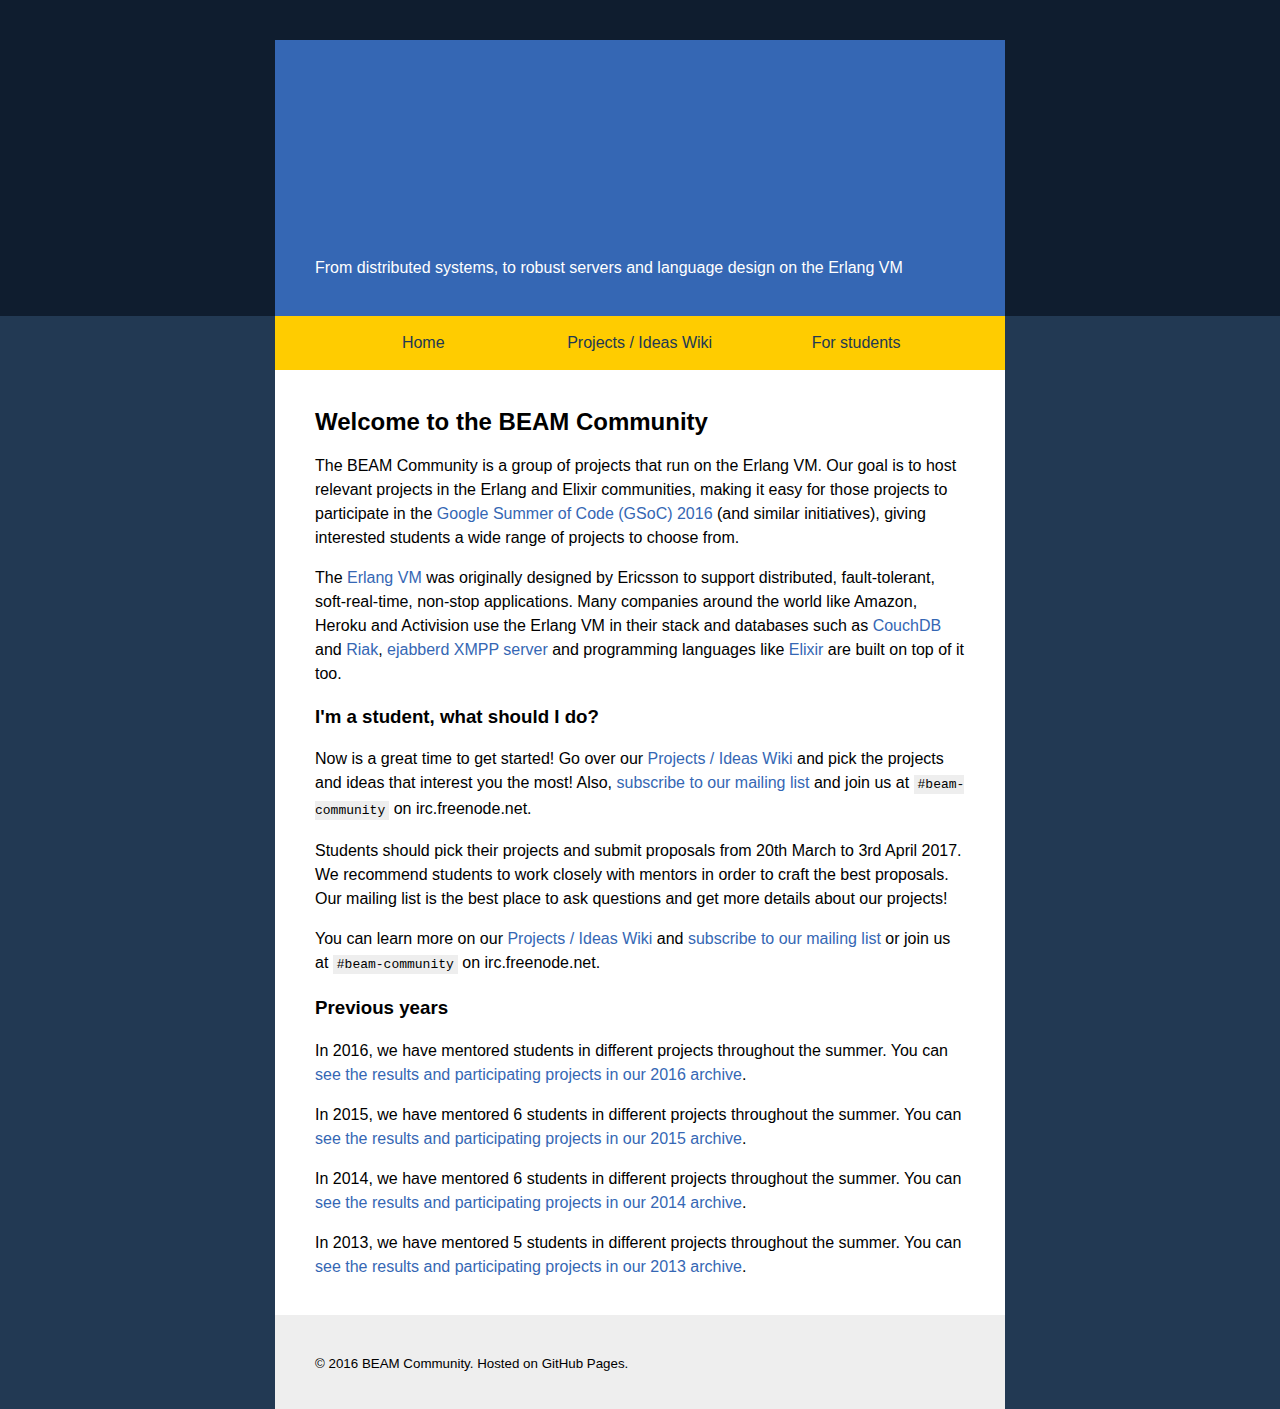
==== index.html @ c158fbe6 "Clean testing: so far, so good - updating front page content" ====
<!DOCTYPE html>
<html>
<head>
  <meta charset="utf-8">
  <meta http-equiv="X-UA-Compatible" content="chrome=1">
  <meta name="viewport" content="width=device-width, initial-scale=1, user-scalable=no">

  <title>The BEAM Community</title>
  <meta name="description" content="Our goal is to host relevant projects in the Erlang and Elixir communities, making it easy for those projects to participate in the Google Summer of Code." />

  <link rel="canonical" href="https://beamcommunity.github.io" />

  <meta property="og:site_name" content="BEAM Community" />
  <meta property="og:title" content="The BEAM Community" />
  <meta property="og:url" content="https://beamcommunity.github.io" />
  <meta property="og:description" content="Our goal is to host relevant projects in the Erlang and Elixir communities, making it easy for those projects to participate in the Google Summer of Code." />
  <meta property="og:type" content="website" />
  <meta property="og:image" content="https://beamcommunity.github.io/images/ogimage.png" />

  <meta content="summary" name="twitter:card" />
  <meta property="twitter:description" content="Our goal is to host relevant projects in the Erlang and Elixir communities, making it easy for those projects to participate in the Google Summer of Code." />

  <style>
    body {
      margin: 0;
      padding: 0;
      background: #223953;

      line-height: 150%;
      font-family: sans-serif;
      font-weight: 300;
    }

    a {
      text-decoration: none;
      color: #3567b4;
    }
      a:hover,
      a:active {
        text-decoration: underline;
      }

    code {
      background: #eee;
      padding: 2px 4px;
    }

    #header {
      background: #0f1d2f;
      padding-top: 40px;
    }
      #header-block,
      #content,
      #footer {
        max-width: 650px;
        padding: 20px 40px;
        margin: 0 auto;
      }

      #header-block {
        background: #3567b4;
        color: #fff;
      }
        #header-block h1 {
          background: url(images/beam-logo.png) left bottom no-repeat transparent;
          background-size: auto 130px;
          height: 160px;

          text-indent: -9999px;
          margin: 0;
        }
        #header-block p {
          padding-top: 20px;
        }

      #content {
        background: #fff;
        padding-top: 0;
      }
        #content menu {
          background: #fc0;
          list-style: none;

          padding: 0;
          margin: 0;
        }
        #content menu li {
          display: inline-block;
          min-width: 33.3%;
        }
        #content menu li a {
          display: inline-block;
          padding: 15px 0;
          width: 100%;

          text-decoration: none;
          text-align: center;
          color: #223953;
        }
        #content menu li a:hover,
        #content menu li a:active {
          background: #fd0;
          color: #000;
        }

        #content #nav {
          background: #fc0;
          padding: 0 40px;
          margin: 0 -40px 40px -40px;
        }

      #footer {
        background: #eee;
      }

      @media screen and (max-width:550px) {

        #header-block h1 {
          background-size: auto 65px;
          height: 100px;
        }
        #content #nav,
        #content menu {
          margin-left: 0;
          margin-right: 0;
          padding-left: 0;
          padding-right: 0;
        }
        #content menu li {
          border-bottom: 2px solid #fff;
          display: block;
        }
        #content menu li a {
          margin-left: -10px;
          padding-left: 10px;
          padding-right: 10px;

          background: #fc0;
          text-align: left;
        }

        #header-block,
        #content {
          padding-left: 10px;
          padding-right: 10px;
        }
      }

  </style>
</head>
<body>

  <div id="header">
    <header id="header-block">
      <h1>BEAM Community</h1>
      <p>From distributed systems, to robust servers and language design on the Erlang VM</p>
    </header>
  </div>

  <div id="content">
    <div id="nav">
      <menu>
        <li><a href="/" class="button"><strong>Home</strong></a></li><!--
        --><li><a href="https://github.com/beamcommunity/beamcommunity.github.com/wiki" class="button"><strong>Projects / Ideas Wiki</strong></a></li><!--
        --><li><a href="/#for-students" class="button"><strong>For students</strong></a></li>
      </menu>
    </div>

    <section>
      <h2>Welcome to the BEAM Community</h2>

      <p>The BEAM Community is a group of projects that run on the Erlang VM. Our goal is to host relevant projects in the Erlang and Elixir communities, making it easy for those projects to participate in the <a href="https://developers.google.com/open-source/gsoc/" target="_blank">Google Summer of Code (GSoC) 2016</a> (and similar initiatives), giving interested students a wide range of projects to choose from.</p>

      <p>The <a href="http://en.wikipedia.org/wiki/Erlang_(programming_language)" target="_blank">Erlang VM</a> was originally designed by Ericsson to support distributed, fault-tolerant, soft-real-time, non-stop applications. Many companies around the world like Amazon, Heroku and Activision use the Erlang VM in their stack and databases such as <a href="http://couchdb.apache.org/" target="_blank">CouchDB</a> and <a href="http://basho.com/riak/" target="_blank">Riak</a>, <a href="https://www.ejabberd.im">ejabberd XMPP server</a> and programming languages like <a href="http://elixir-lang.org">Elixir</a> are built on top of it too.</p>

      <h3 id="for-students">I'm a student, what should I do?</h3>

      <p>Now is a great time to get started! Go over our <a href="https://github.com/beamcommunity/beamcommunity.github.com/wiki">Projects / Ideas Wiki</a> and pick the projects and ideas that interest you the most! Also, <a href="https://groups.google.com/d/forum/beam-community" target="_blank">subscribe to our mailing list</a> and join us at <code>#beam-community</code> on irc.freenode.net.</p>

      <p>Students should pick their projects and submit proposals from 20th March to 3rd April 2017. We recommend students to work closely with mentors in order to craft the best proposals. Our mailing list is the best place to ask questions and get more details about our projects!</p>

<!--
      <p>BEAM Community has been accepted again in 2016 as a <a href="https://summerofcode.withgoogle.com/organizations/5748418722922496/">mentoring organisation</a>.</p>

<h3>2016 GSOC projects</h3>

<p>This year, seven projects have been accepted for Google Summer of Code:</p>

<ul>
  <li>For Lasp project:
    <ul>
      <li>Distributed Intermediate Tree Elimination in Lasp</li>
      <li>Implementing op-based CRDTs in Lasp</li>
    </ul>
  </li>
  <li>For Erlang Dbus:
    <ul>
      <li>Prepare Erlang DBus for OTP</li>
    </ul>
  </li>
  <li>For Barrel database:
    <ul>
      <li>Implement an elixir backend for indexing and extending the database</li>
    </ul>
  </li>
  <li>For Zotonic:
    <ul>
      <li>Implementation of Real-time Statistics in Zotonic</li>
    </ul>
  </li>
  <li>For ejabberd:
    <ul>
      <li>Privileged Entity Support to Write Powerful External Components for ejabberd</li>
      <li>Improve ejabberd configuration and extensibility with Elixir-based configuration DSL</li>
    </ul>
  </li>
</ul>
-->

      <p>You can learn more on our <a href="https://github.com/beamcommunity/beamcommunity.github.com/wiki">Projects / Ideas Wiki</a> and <a href="https://groups.google.com/d/forum/beam-community" target="_blank">subscribe to our mailing list</a> or join us at <code>#beam-community</code> on irc.freenode.net.</p>

      <h3>Previous years</h3>

      <p>In 2016, we have mentored students in different projects throughout the summer. You can <a href="https://github.com/beamcommunity/beamcommunity.github.com/blob/master/2016/Home.md" target="_blank">see the results and participating projects in our 2016 archive</a>.</p>

      <p>In 2015, we have mentored 6 students in different projects throughout the summer. You can <a href="https://github.com/beamcommunity/beamcommunity.github.com/blob/master/2015/Home.md" target="_blank">see the results and participating projects in our 2015 archive</a>.</p>

      <p>In 2014, we have mentored 6 students in different projects throughout the summer. You can <a href="https://github.com/beamcommunity/beamcommunity.github.com/blob/master/2014/Home.md" target="_blank">see the results and participating projects in our 2014 archive</a>.</p>

      <p>In 2013, we have mentored 5 students in different projects throughout the summer. You can <a href="https://github.com/beamcommunity/beamcommunity.github.com/blob/master/2013/Home.md" target="_blank">see the results and participating projects in our 2013 archive</a>.</p>

    </section>
  </div>

  <div id="footer">
    <footer>
      <p><small><strong>&copy; 2016 BEAM Community.</strong> Hosted on GitHub Pages.</small></p>
    </footer>
  </div>

</body>
</html>
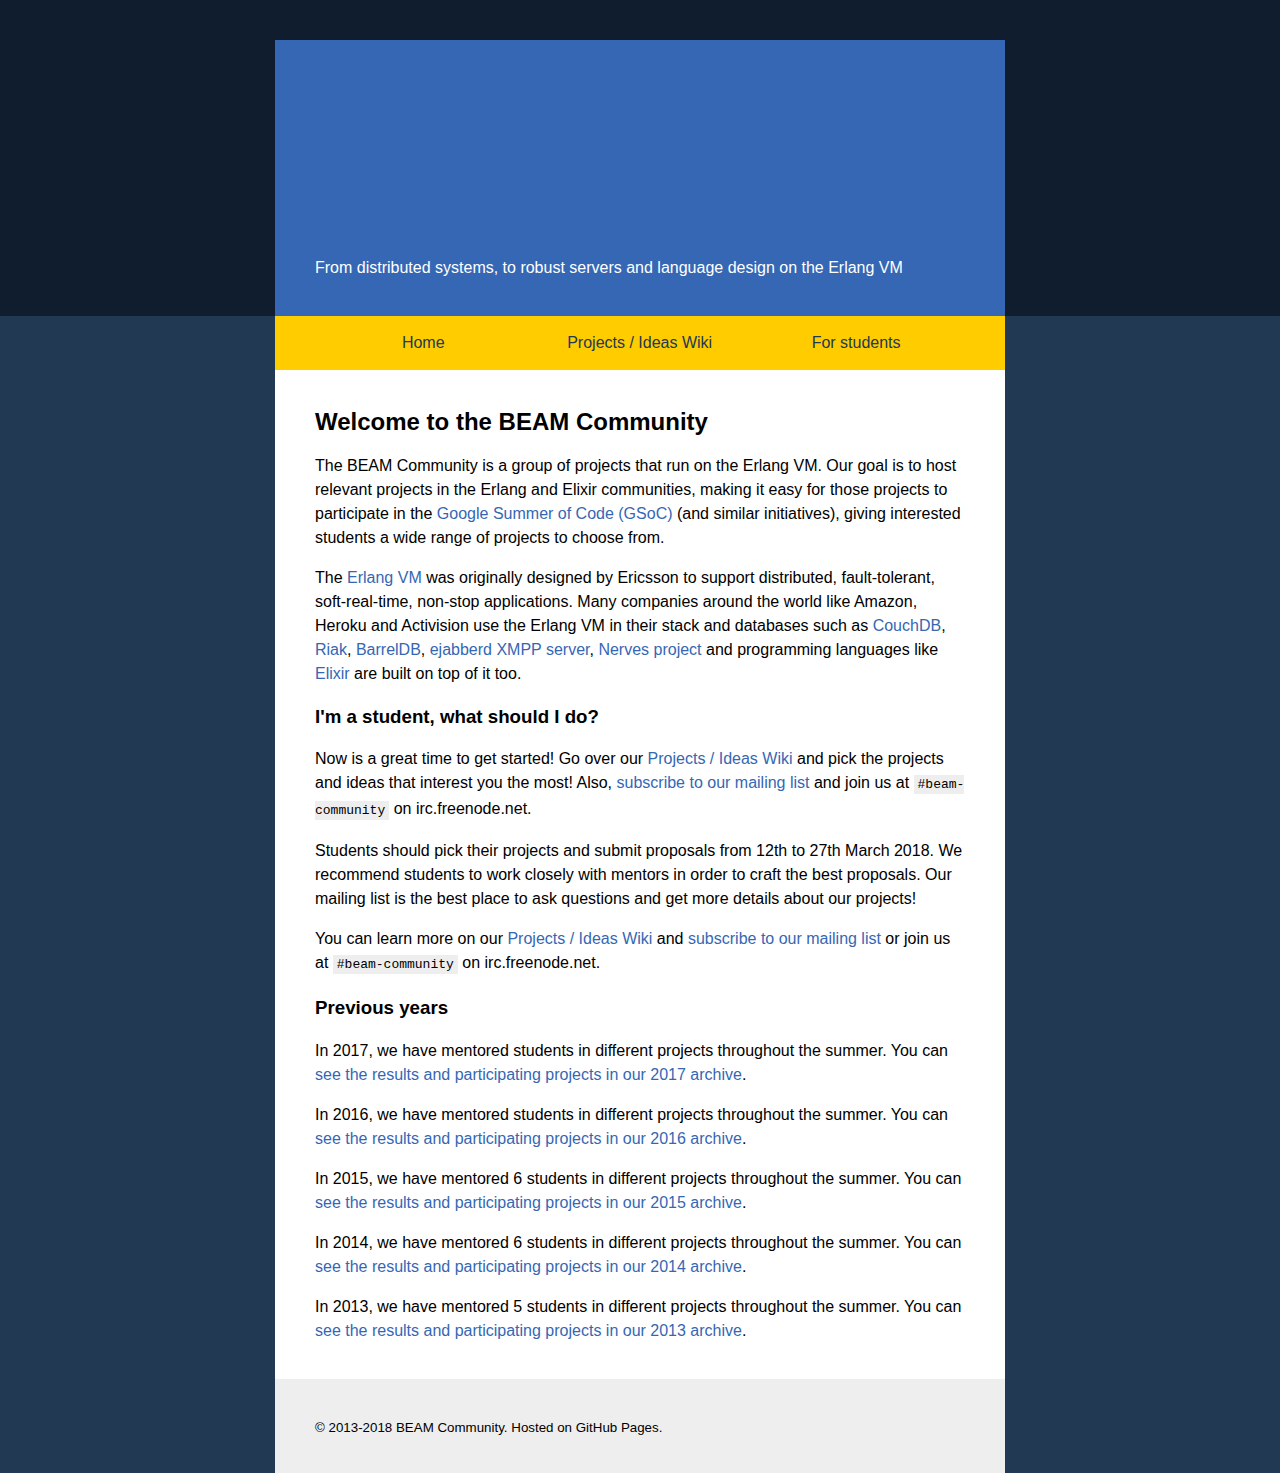
==== commit cc0754bd: "Changes for 2018 application" ====
--- a/index.html
+++ b/index.html
@@ -169,72 +169,80 @@
     <section>
       <h2>Welcome to the BEAM Community</h2>
 
-      <p>The BEAM Community is a group of projects that run on the Erlang VM. Our goal is to host relevant projects in the Erlang and Elixir communities, making it easy for those projects to participate in the <a href="https://developers.google.com/open-source/gsoc/" target="_blank">Google Summer of Code (GSoC) 2016</a> (and similar initiatives), giving interested students a wide range of projects to choose from.</p>
-
-      <p>The <a href="http://en.wikipedia.org/wiki/Erlang_(programming_language)" target="_blank">Erlang VM</a> was originally designed by Ericsson to support distributed, fault-tolerant, soft-real-time, non-stop applications. Many companies around the world like Amazon, Heroku and Activision use the Erlang VM in their stack and databases such as <a href="http://couchdb.apache.org/" target="_blank">CouchDB</a> and <a href="http://basho.com/riak/" target="_blank">Riak</a>, <a href="https://www.ejabberd.im">ejabberd XMPP server</a> and programming languages like <a href="http://elixir-lang.org">Elixir</a> are built on top of it too.</p>
+      <p>The BEAM Community is a group of projects that run on the Erlang VM. Our goal is to host relevant projects in the Erlang and Elixir communities, making it easy for those projects to participate in the <a href="https://developers.google.com/open-source/gsoc/" target="_blank">Google Summer of Code (GSoC)</a> (and similar initiatives), giving interested students a wide range of projects to choose from.</p>
+
+      <p>The <a href="http://en.wikipedia.org/wiki/Erlang_(programming_language)" target="_blank">Erlang VM</a> was originally designed by Ericsson to support distributed, fault-tolerant, soft-real-time, non-stop applications. Many companies around the world like Amazon, Heroku and Activision use the Erlang VM in their stack and databases such as <a href="http://couchdb.apache.org/" target="_blank">CouchDB</a>, <a href="http://basho.com/riak/" target="_blank">Riak</a>, <a href="https://barrel-db.org/" target="_blank">BarrelDB</a>, <a href="https://www.ejabberd.im">ejabberd XMPP server</a>, <a href="http://nerves-project.org/" target="_blank">Nerves project</a> and programming languages like <a href="http://elixir-lang.org" target="_blank">Elixir</a> are built on top of it too.</p>
+
 
       <h3 id="for-students">I'm a student, what should I do?</h3>
 
       <p>Now is a great time to get started! Go over our <a href="https://github.com/beamcommunity/beamcommunity.github.com/wiki">Projects / Ideas Wiki</a> and pick the projects and ideas that interest you the most! Also, <a href="https://groups.google.com/d/forum/beam-community" target="_blank">subscribe to our mailing list</a> and join us at <code>#beam-community</code> on irc.freenode.net.</p>
 
-      <p>Students should pick their projects and submit proposals from 20th March to 3rd April 2017. We recommend students to work closely with mentors in order to craft the best proposals. Our mailing list is the best place to ask questions and get more details about our projects!</p>
-
-<!--
-      <p>BEAM Community has been accepted again in 2016 as a <a href="https://summerofcode.withgoogle.com/organizations/5748418722922496/">mentoring organisation</a>.</p>
-
-<h3>2016 GSOC projects</h3>
-
-<p>This year, seven projects have been accepted for Google Summer of Code:</p>
-
-<ul>
-  <li>For Lasp project:
-    <ul>
-      <li>Distributed Intermediate Tree Elimination in Lasp</li>
-      <li>Implementing op-based CRDTs in Lasp</li>
-    </ul>
-  </li>
-  <li>For Erlang Dbus:
-    <ul>
-      <li>Prepare Erlang DBus for OTP</li>
-    </ul>
-  </li>
-  <li>For Barrel database:
-    <ul>
-      <li>Implement an elixir backend for indexing and extending the database</li>
-    </ul>
-  </li>
-  <li>For Zotonic:
-    <ul>
-      <li>Implementation of Real-time Statistics in Zotonic</li>
-    </ul>
-  </li>
-  <li>For ejabberd:
-    <ul>
-      <li>Privileged Entity Support to Write Powerful External Components for ejabberd</li>
-      <li>Improve ejabberd configuration and extensibility with Elixir-based configuration DSL</li>
-    </ul>
-  </li>
-</ul>
--->
+      <p>Students should pick their projects and submit proposals from 12th to 27th March 2018. We recommend students to work closely with mentors in order to craft the best proposals. Our mailing list is the best place to ask questions and get more details about our projects!</p>
+
+
+      <!-- <p>BEAM Community has been accepted again in 2017 as a <a href="https://summerofcode.withgoogle.com/organizations/5912941485359104/">mentoring organisation</a>.</p>
+
+      <h3>2017 GSOC projects</h3>
+
+      <p>This year, nine projects have been accepted for Google Summer of Code:</p>
+
+      <ul>
+        <li>For Lasp:
+          <ul>
+            <li>A Biparite Proposal for Lasp's Lacking Documentation by Matt Wiese</li>
+            <li>Implementing a Real World Application in the Lasp Programming Language by goncalotomas</li>
+          </ul>
+        </li>
+        <li>For Erlang:
+          <ul>
+            <li>ETS support for Erlang Lab by Kacper Mentel</li>
+          </ul>
+        </li>
+        <li>For Elixir:
+          <ul>
+            <li>A code formatter for Elixir by alexjiao</li>
+            <li>Language Server Protocol implementation for Elixir by Nishith Kumar Shah</li>
+          </ul>
+        </li>
+        <li>For Barrel:
+          <ul>
+            <li>Implementation of a RabbitMQ Plugin for BarrelDB by Tah Teche Tende</li>
+          </ul>
+        </li>
+        <li>For Zotonic:
+          <ul>
+            <li>Port Zotonic Shell Scripts to Erlang EScript by Blaise M.</li>
+          </ul>
+        </li>
+        <li>For ejabberd:
+          <ul>
+            <li>Ejabberd support for "let's encrypt" ACME protocol by Konstantinos Kallas</li>
+            <li>Server-to-Server Stream Management Support for ejabberd by Anna Mukharram</li>
+          </ul>
+        </li>
+      </ul> -->
 
       <p>You can learn more on our <a href="https://github.com/beamcommunity/beamcommunity.github.com/wiki">Projects / Ideas Wiki</a> and <a href="https://groups.google.com/d/forum/beam-community" target="_blank">subscribe to our mailing list</a> or join us at <code>#beam-community</code> on irc.freenode.net.</p>
 
       <h3>Previous years</h3>
 
-      <p>In 2016, we have mentored students in different projects throughout the summer. You can <a href="https://github.com/beamcommunity/beamcommunity.github.com/blob/master/2016/Home.md" target="_blank">see the results and participating projects in our 2016 archive</a>.</p>
-
-      <p>In 2015, we have mentored 6 students in different projects throughout the summer. You can <a href="https://github.com/beamcommunity/beamcommunity.github.com/blob/master/2015/Home.md" target="_blank">see the results and participating projects in our 2015 archive</a>.</p>
-
-      <p>In 2014, we have mentored 6 students in different projects throughout the summer. You can <a href="https://github.com/beamcommunity/beamcommunity.github.com/blob/master/2014/Home.md" target="_blank">see the results and participating projects in our 2014 archive</a>.</p>
-
-      <p>In 2013, we have mentored 5 students in different projects throughout the summer. You can <a href="https://github.com/beamcommunity/beamcommunity.github.com/blob/master/2013/Home.md" target="_blank">see the results and participating projects in our 2013 archive</a>.</p>
+      <p>In 2017, we have mentored students in different projects throughout the summer. You can <a href="https://github.com/beamcommunity/beamcommunity.github.com/blob/master/_posts/2017/Home.md" target="_blank">see the results and participating projects in our 2017 archive</a>.</p>
+
+      <p>In 2016, we have mentored students in different projects throughout the summer. You can <a href="https://github.com/beamcommunity/beamcommunity.github.com/blob/master/_posts/2016/Home.md" target="_blank">see the results and participating projects in our 2016 archive</a>.</p>
+
+      <p>In 2015, we have mentored 6 students in different projects throughout the summer. You can <a href="https://github.com/beamcommunity/beamcommunity.github.com/blob/master/_posts/2015/Home.md" target="_blank">see the results and participating projects in our 2015 archive</a>.</p>
+
+      <p>In 2014, we have mentored 6 students in different projects throughout the summer. You can <a href="https://github.com/beamcommunity/beamcommunity.github.com/blob/master/_posts/2014/Home.md" target="_blank">see the results and participating projects in our 2014 archive</a>.</p>
+
+      <p>In 2013, we have mentored 5 students in different projects throughout the summer. You can <a href="https://github.com/beamcommunity/beamcommunity.github.com/blob/master/_posts/2013/Home.md" target="_blank">see the results and participating projects in our 2013 archive</a>.</p>
 
     </section>
   </div>
 
   <div id="footer">
     <footer>
-      <p><small><strong>&copy; 2016 BEAM Community.</strong> Hosted on GitHub Pages.</small></p>
+      <p><small><strong>&copy; 2013-2018 BEAM Community.</strong> Hosted on GitHub Pages.</small></p>
     </footer>
   </div>
 
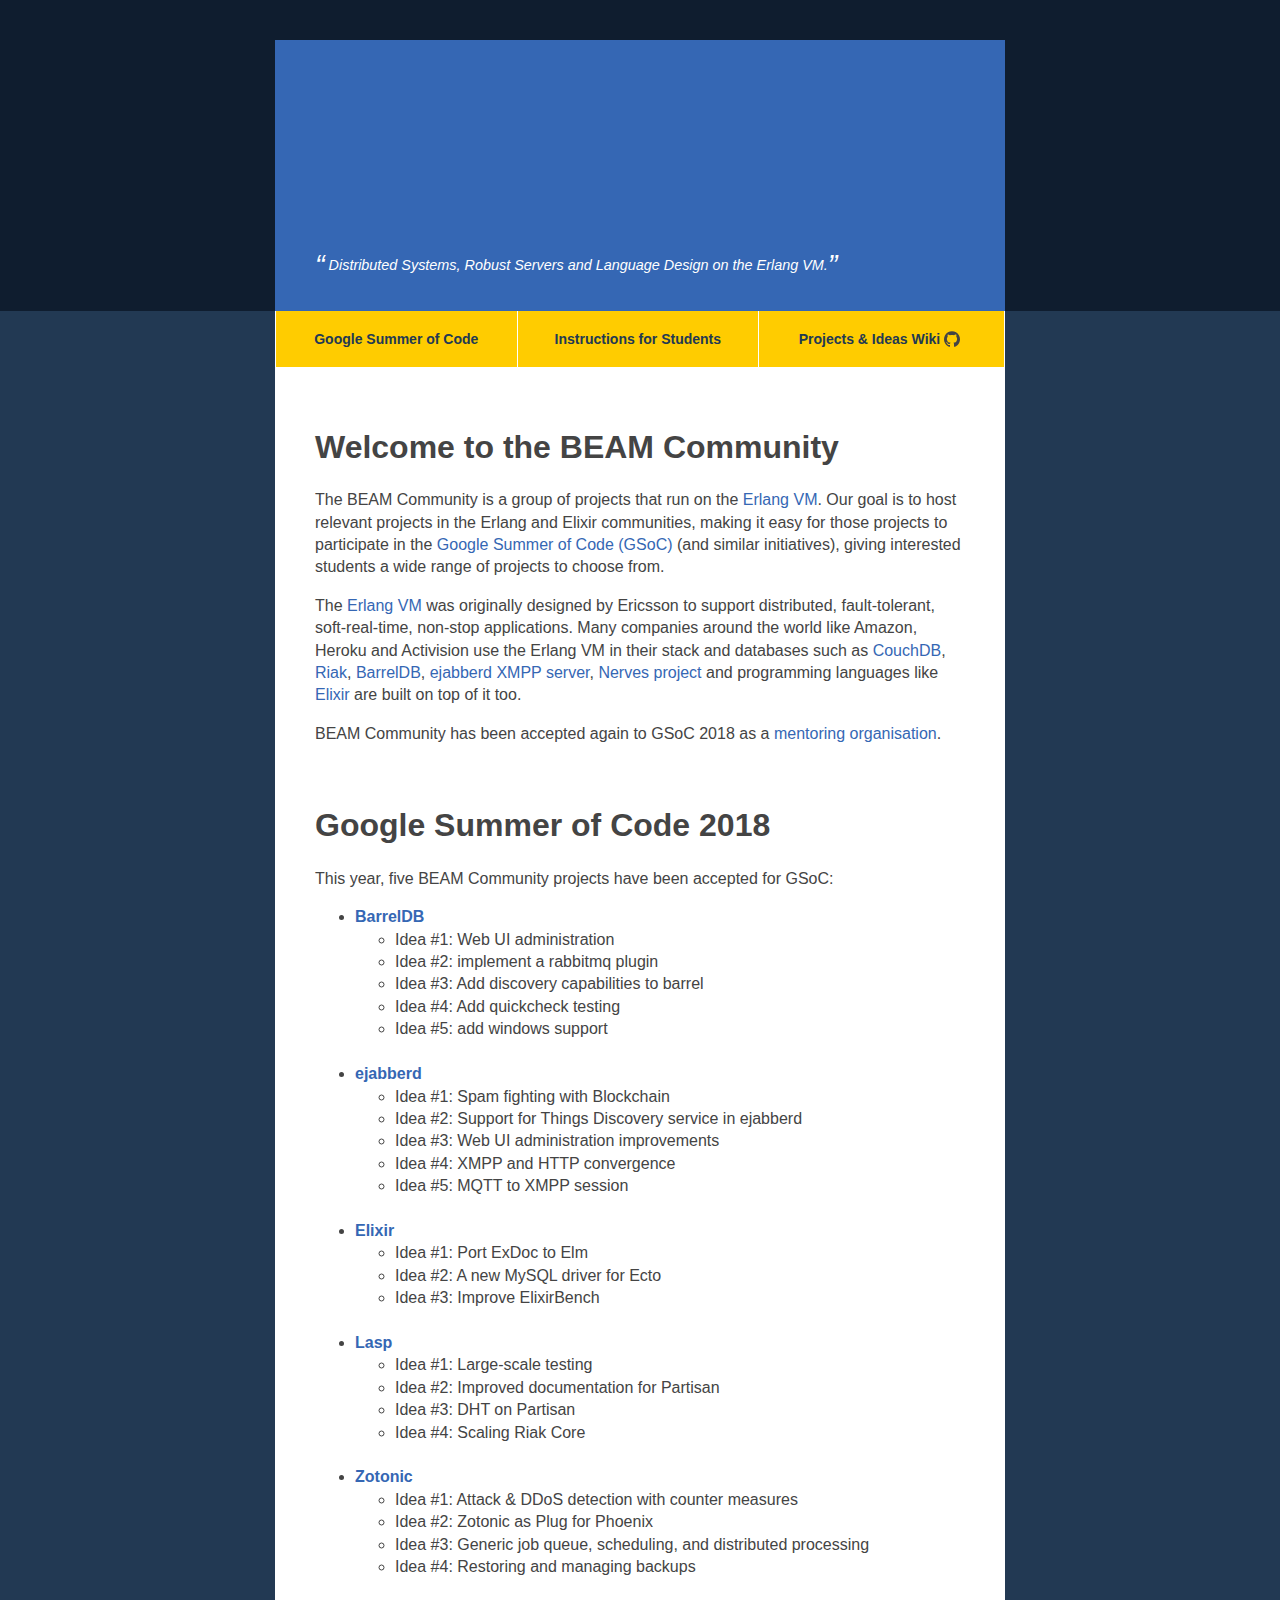
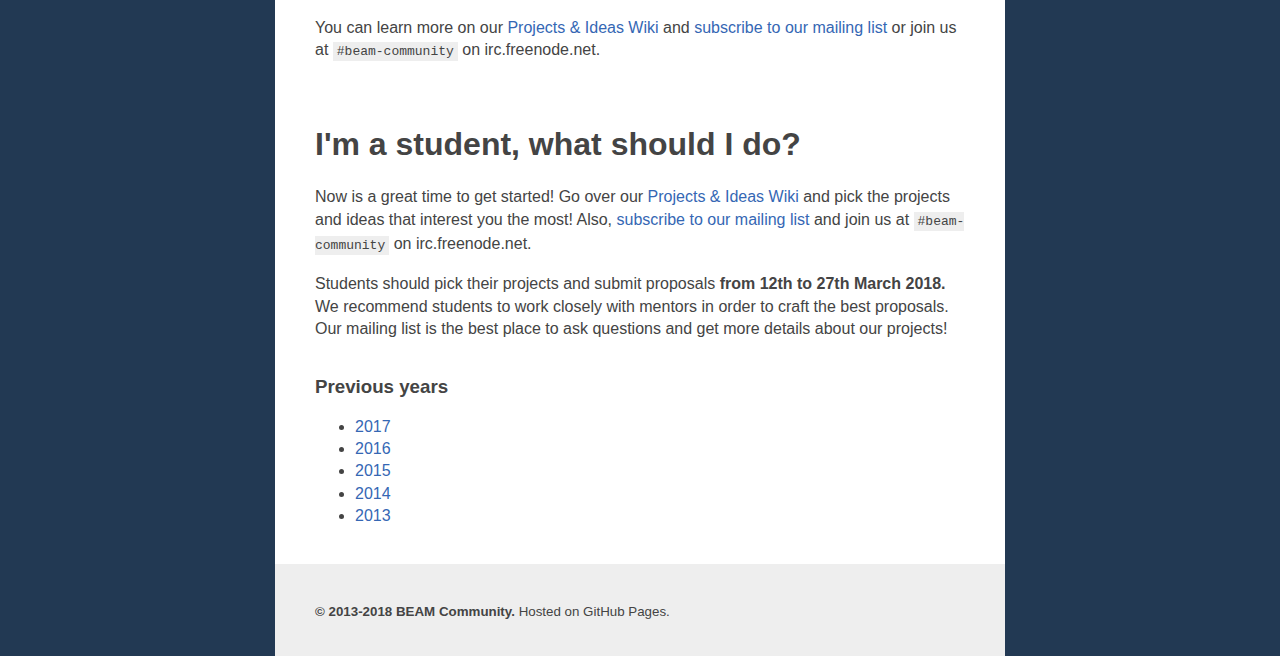
==== commit 383481f4: "Fix for font sizing on mobile" ====
--- a/index.html
+++ b/index.html
@@ -25,10 +25,10 @@
       margin: 0;
       padding: 0;
       background: #223953;
-
-      line-height: 150%;
+      color: #444;
+
+      line-height: 140%;
       font-family: sans-serif;
-      font-weight: 300;
     }
 
     a {
@@ -39,6 +39,14 @@
       a:active {
         text-decoration: underline;
       }
+
+    h2 {
+      font-size: 2em;
+    }
+    h2, h3 {
+      margin-top: 2em;
+      line-height: 100%;
+    }
 
     code {
       background: #eee;
@@ -71,7 +79,14 @@
         }
         #header-block p {
           padding-top: 20px;
-        }
+          font-style: italic;
+          font-size: 0.9em;
+        }
+          #header-block p em {
+            display: inline-block;
+            vertical-align: bottom;
+            font-size: 2em;
+          }
 
       #content {
         background: #fff;
@@ -81,33 +96,63 @@
           background: #fc0;
           list-style: none;
 
+          border-right: 1px solid #fff;
           padding: 0;
           margin: 0;
         }
         #content menu li {
+          border-left: 1px solid #fff;
           display: inline-block;
-          min-width: 33.3%;
+          min-width: 33%;
         }
         #content menu li a {
           display: inline-block;
-          padding: 15px 0;
+          padding: 16px 0;
           width: 100%;
 
           text-decoration: none;
           text-align: center;
+
+          font-size: 14px;
+          background: #fc0;
           color: #223953;
+        }
+        #content menu li * {
+          vertical-align: middle;
         }
         #content menu li a:hover,
         #content menu li a:active {
           background: #fd0;
           color: #000;
         }
+          #content menu li:first-child {
+            border-left: none;
+            min-width: auto;
+            display: none;
+
+            margin-left: -54px;
+            width: 54px;
+          }
+          #content menu li:first-child a {
+            background: none;
+          }
 
         #content #nav {
-          background: #fc0;
-          padding: 0 40px;
+          padding: 0;
           margin: 0 -40px 40px -40px;
         }
+          #content.padded {
+            padding-top: 54px;
+          }
+          #content #nav.sticky {
+            position: fixed;
+            max-width: 100%;
+            width: 730px;
+            top: 0;
+          }
+          #content #nav.sticky menu li:first-child {
+            display: inline-block;
+          }
 
       #footer {
         background: #eee;
@@ -119,25 +164,28 @@
           background-size: auto 65px;
           height: 100px;
         }
-        #content #nav,
-        #content menu {
+        #content #nav {
           margin-left: 0;
           margin-right: 0;
           padding-left: 0;
           padding-right: 0;
         }
+        #content menu {
+          margin-left: -10px;
+        }
         #content menu li {
           border-bottom: 2px solid #fff;
+          background: #fc0;
           display: block;
         }
         #content menu li a {
-          margin-left: -10px;
-          padding-left: 10px;
-          padding-right: 10px;
-
-          background: #fc0;
+          padding: 8px 0 8px 10px;
+          font-size: 12px;
           text-align: left;
         }
+          #content menu li:first-child {
+            display: none !important;
+          }
 
         #header-block,
         #content {
@@ -147,95 +195,146 @@
       }
 
   </style>
+
+  <script src="https://ajax.googleapis.com/ajax/libs/jquery/3.3.1/jquery.min.js"></script>
+  <script type="text/javascript">
+    $(function() {
+      /* Make menu sticky */
+      function checkScroll() {
+        if ($(this).scrollTop() >= 40 + $('#header').height() ){  
+          $('#content').addClass('padded');
+          $('#nav').addClass('sticky');
+        }
+        else{
+          $('#content').removeClass('padded');
+          $('#nav').removeClass('sticky');
+        }
+      }
+
+      $(window).scroll(checkScroll);
+      checkScroll();
+
+      /* Trigger slide to section */
+      $('menu li a').on('click', function(event) {
+        if (this.hash !== "") {
+          event.preventDefault();
+          var hash = this.hash;
+
+          $('html, body').animate({
+            scrollTop: $(hash).offset().top - 90
+          }, 600, function(){
+            window.location.hash = hash;
+          });
+        }
+      });
+    });
+  </script>
 </head>
 <body>
 
   <div id="header">
     <header id="header-block">
       <h1>BEAM Community</h1>
-      <p>From distributed systems, to robust servers and language design on the Erlang VM</p>
+      <p><em>&#8220;</em> Distributed Systems, Robust Servers and Language Design on the Erlang VM.<em>&#8221;</em></p>
     </header>
   </div>
 
   <div id="content">
     <div id="nav">
       <menu>
-        <li><a href="/" class="button"><strong>Home</strong></a></li><!--
-        --><li><a href="https://github.com/beamcommunity/beamcommunity.github.com/wiki" class="button"><strong>Projects / Ideas Wiki</strong></a></li><!--
-        --><li><a href="/#for-students" class="button"><strong>For students</strong></a></li>
+        <li><a href="#header" class="button"><img src="[data-uri]" height="16" /></a></li><!--
+        --><li><a href="#gsoc-projects" class="button"><strong>Google Summer of Code</strong></a></li><!--
+        --><li><a href="#for-students" class="button"><strong>Instructions for Students</strong></a></li><!--
+        --><li><a href="https://github.com/beamcommunity/beamcommunity.github.com/wiki" class="button"><strong>Projects &amp; Ideas Wiki</strong> <img src="[data-uri]" /></a></li>
       </menu>
     </div>
 
     <section>
       <h2>Welcome to the BEAM Community</h2>
 
-      <p>The BEAM Community is a group of projects that run on the Erlang VM. Our goal is to host relevant projects in the Erlang and Elixir communities, making it easy for those projects to participate in the <a href="https://developers.google.com/open-source/gsoc/" target="_blank">Google Summer of Code (GSoC)</a> (and similar initiatives), giving interested students a wide range of projects to choose from.</p>
+      <p>The BEAM Community is a group of projects that run on the <a href="http://www.erlang.org">Erlang VM</a>. Our goal is to host relevant projects in the Erlang and Elixir communities, making it easy for those projects to participate in the <a href="https://summerofcode.withgoogle.com" target="_blank">Google Summer of Code (GSoC)</a> (and similar initiatives), giving interested students a wide range of projects to choose from.</p>
 
       <p>The <a href="http://en.wikipedia.org/wiki/Erlang_(programming_language)" target="_blank">Erlang VM</a> was originally designed by Ericsson to support distributed, fault-tolerant, soft-real-time, non-stop applications. Many companies around the world like Amazon, Heroku and Activision use the Erlang VM in their stack and databases such as <a href="http://couchdb.apache.org/" target="_blank">CouchDB</a>, <a href="http://basho.com/riak/" target="_blank">Riak</a>, <a href="https://barrel-db.org/" target="_blank">BarrelDB</a>, <a href="https://www.ejabberd.im">ejabberd XMPP server</a>, <a href="http://nerves-project.org/" target="_blank">Nerves project</a> and programming languages like <a href="http://elixir-lang.org" target="_blank">Elixir</a> are built on top of it too.</p>
 
 
-      <h3 id="for-students">I'm a student, what should I do?</h3>
-
-      <p>Now is a great time to get started! Go over our <a href="https://github.com/beamcommunity/beamcommunity.github.com/wiki">Projects / Ideas Wiki</a> and pick the projects and ideas that interest you the most! Also, <a href="https://groups.google.com/d/forum/beam-community" target="_blank">subscribe to our mailing list</a> and join us at <code>#beam-community</code> on irc.freenode.net.</p>
-
-      <p>Students should pick their projects and submit proposals from 12th to 27th March 2018. We recommend students to work closely with mentors in order to craft the best proposals. Our mailing list is the best place to ask questions and get more details about our projects!</p>
-
-
-      <!-- <p>BEAM Community has been accepted again in 2017 as a <a href="https://summerofcode.withgoogle.com/organizations/5912941485359104/">mentoring organisation</a>.</p>
-
-      <h3>2017 GSOC projects</h3>
-
-      <p>This year, nine projects have been accepted for Google Summer of Code:</p>
+      <p>BEAM Community has been accepted again to GSoC 2018 as a <a href="https://summerofcode.withgoogle.com/organizations/6486585449644032/">mentoring organisation</a>.</p>
+
+      <h2 id="gsoc-projects">Google Summer of Code 2018</h2>
+
+      <p>This year, five BEAM Community projects have been accepted for GSoC:</p>
 
       <ul>
-        <li>For Lasp:
-          <ul>
-            <li>A Biparite Proposal for Lasp's Lacking Documentation by Matt Wiese</li>
-            <li>Implementing a Real World Application in the Lasp Programming Language by goncalotomas</li>
-          </ul>
-        </li>
-        <li>For Erlang:
-          <ul>
-            <li>ETS support for Erlang Lab by Kacper Mentel</li>
-          </ul>
-        </li>
-        <li>For Elixir:
-          <ul>
-            <li>A code formatter for Elixir by alexjiao</li>
-            <li>Language Server Protocol implementation for Elixir by Nishith Kumar Shah</li>
-          </ul>
-        </li>
-        <li>For Barrel:
-          <ul>
-            <li>Implementation of a RabbitMQ Plugin for BarrelDB by Tah Teche Tende</li>
-          </ul>
-        </li>
-        <li>For Zotonic:
-          <ul>
-            <li>Port Zotonic Shell Scripts to Erlang EScript by Blaise M.</li>
-          </ul>
-        </li>
-        <li>For ejabberd:
-          <ul>
-            <li>Ejabberd support for "let's encrypt" ACME protocol by Konstantinos Kallas</li>
-            <li>Server-to-Server Stream Management Support for ejabberd by Anna Mukharram</li>
-          </ul>
-        </li>
-      </ul> -->
-
-      <p>You can learn more on our <a href="https://github.com/beamcommunity/beamcommunity.github.com/wiki">Projects / Ideas Wiki</a> and <a href="https://groups.google.com/d/forum/beam-community" target="_blank">subscribe to our mailing list</a> or join us at <code>#beam-community</code> on irc.freenode.net.</p>
+        <li><strong><a href="https://github.com/beamcommunity/beamcommunity.github.com/wiki/Project:-Barrel">BarrelDB</a></strong>
+          <ul>
+            <li>Idea #1: Web UI administration</li>
+            <li>Idea #2: implement a rabbitmq plugin</li>
+            <li>Idea #3: Add discovery capabilities to barrel</li>
+            <li>Idea #4: Add quickcheck testing</li>
+            <li>Idea #5: add windows support</li>
+          </ul>
+          <br />
+        </li>
+        <li><strong><a href="https://github.com/beamcommunity/beamcommunity.github.com/wiki/Project:-ejabberd">ejabberd</a></strong>
+          <ul>
+            <li>Idea #1: Spam fighting with Blockchain</li>
+            <li>Idea #2: Support for Things Discovery service in ejabberd</li>
+            <li>Idea #3: Web UI administration improvements</li>
+            <li>Idea #4: XMPP and HTTP convergence</li>
+            <li>Idea #5: MQTT to XMPP session</li>
+          </ul>
+          <br />
+        </li>
+        <li><strong><a href="https://github.com/beamcommunity/beamcommunity.github.com/wiki/Project:-Elixir">Elixir</a></strong>
+          <ul>
+            <li>Idea #1: Port ExDoc to Elm</li>
+            <li>Idea #2: A new MySQL driver for Ecto</li>
+            <li>Idea #3: Improve ElixirBench</li>
+          </ul>
+          <br />
+        </li>
+        <li><strong><a href="https://github.com/beamcommunity/beamcommunity.github.com/wiki/Project:-Lasp">Lasp</a></strong>
+          <ul>
+            <li>Idea #1: Large-scale testing</li>
+            <li>Idea #2: Improved documentation for Partisan</li>
+            <li>Idea #3: DHT on Partisan</li>
+            <li>Idea #4: Scaling Riak Core</li>
+          </ul>
+          <br />
+        </li>
+        <li><strong><a href="https://github.com/beamcommunity/beamcommunity.github.com/wiki/Project:-Zotonic">Zotonic</a></strong>
+          <ul>
+            <li>Idea #1: Attack &amp; DDoS detection with counter measures</li>
+            <li>Idea #2: Zotonic as Plug for Phoenix</li>
+            <li>Idea #3: Generic job queue, scheduling, and distributed processing</li>
+            <li>Idea #4: Restoring and managing backups</li>
+          </ul>
+          <br />
+        </li>
+      </ul>
+
+      <p>You can learn more on our <a href="https://github.com/beamcommunity/beamcommunity.github.com/wiki">Projects &amp; Ideas Wiki</a> and <a href="https://groups.google.com/d/forum/beam-community" target="_blank">subscribe to our mailing list</a> or join us at <code>#beam-community</code> on irc.freenode.net.</p>
+
+
+      <h2 id="for-students">I'm a student, what should I do?</h2>
+
+      <p>Now is a great time to get started! Go over our <a href="https://github.com/beamcommunity/beamcommunity.github.com/wiki">Projects &amp; Ideas Wiki</a> and pick the projects and ideas that interest you the most! Also, <a href="https://groups.google.com/d/forum/beam-community" target="_blank">subscribe to our mailing list</a> and join us at <code>#beam-community</code> on irc.freenode.net.</p>
+
+      <p>Students should pick their projects and submit proposals <strong>from 12th to 27th March 2018.</strong> We recommend students to work closely with mentors in order to craft the best proposals. Our mailing list is the best place to ask questions and get more details about our projects!</p>
+
 
       <h3>Previous years</h3>
 
-      <p>In 2017, we have mentored students in different projects throughout the summer. You can <a href="https://github.com/beamcommunity/beamcommunity.github.com/blob/master/_posts/2017/Home.md" target="_blank">see the results and participating projects in our 2017 archive</a>.</p>
-
-      <p>In 2016, we have mentored students in different projects throughout the summer. You can <a href="https://github.com/beamcommunity/beamcommunity.github.com/blob/master/_posts/2016/Home.md" target="_blank">see the results and participating projects in our 2016 archive</a>.</p>
-
-      <p>In 2015, we have mentored 6 students in different projects throughout the summer. You can <a href="https://github.com/beamcommunity/beamcommunity.github.com/blob/master/_posts/2015/Home.md" target="_blank">see the results and participating projects in our 2015 archive</a>.</p>
-
-      <p>In 2014, we have mentored 6 students in different projects throughout the summer. You can <a href="https://github.com/beamcommunity/beamcommunity.github.com/blob/master/_posts/2014/Home.md" target="_blank">see the results and participating projects in our 2014 archive</a>.</p>
-
-      <p>In 2013, we have mentored 5 students in different projects throughout the summer. You can <a href="https://github.com/beamcommunity/beamcommunity.github.com/blob/master/_posts/2013/Home.md" target="_blank">see the results and participating projects in our 2013 archive</a>.</p>
+      <ul>
+        <li><a href="https://github.com/beamcommunity/beamcommunity.github.com/blob/master/_posts/2017/Home.md" target="_blank">2017</a></li>
+
+        <li><a href="https://github.com/beamcommunity/beamcommunity.github.com/blob/master/_posts/2016/Home.md" target="_blank">2016</a></li>
+
+        <li><a href="https://github.com/beamcommunity/beamcommunity.github.com/blob/master/_posts/2015/Home.md" target="_blank">2015</a></li>
+
+        <li><a href="https://github.com/beamcommunity/beamcommunity.github.com/blob/master/_posts/2014/Home.md" target="_blank">2014</a></li>
+
+        <li><a href="https://github.com/beamcommunity/beamcommunity.github.com/blob/master/_posts/2013/Home.md" target="_blank">2013</a></li>
+      </ul>
 
     </section>
   </div>
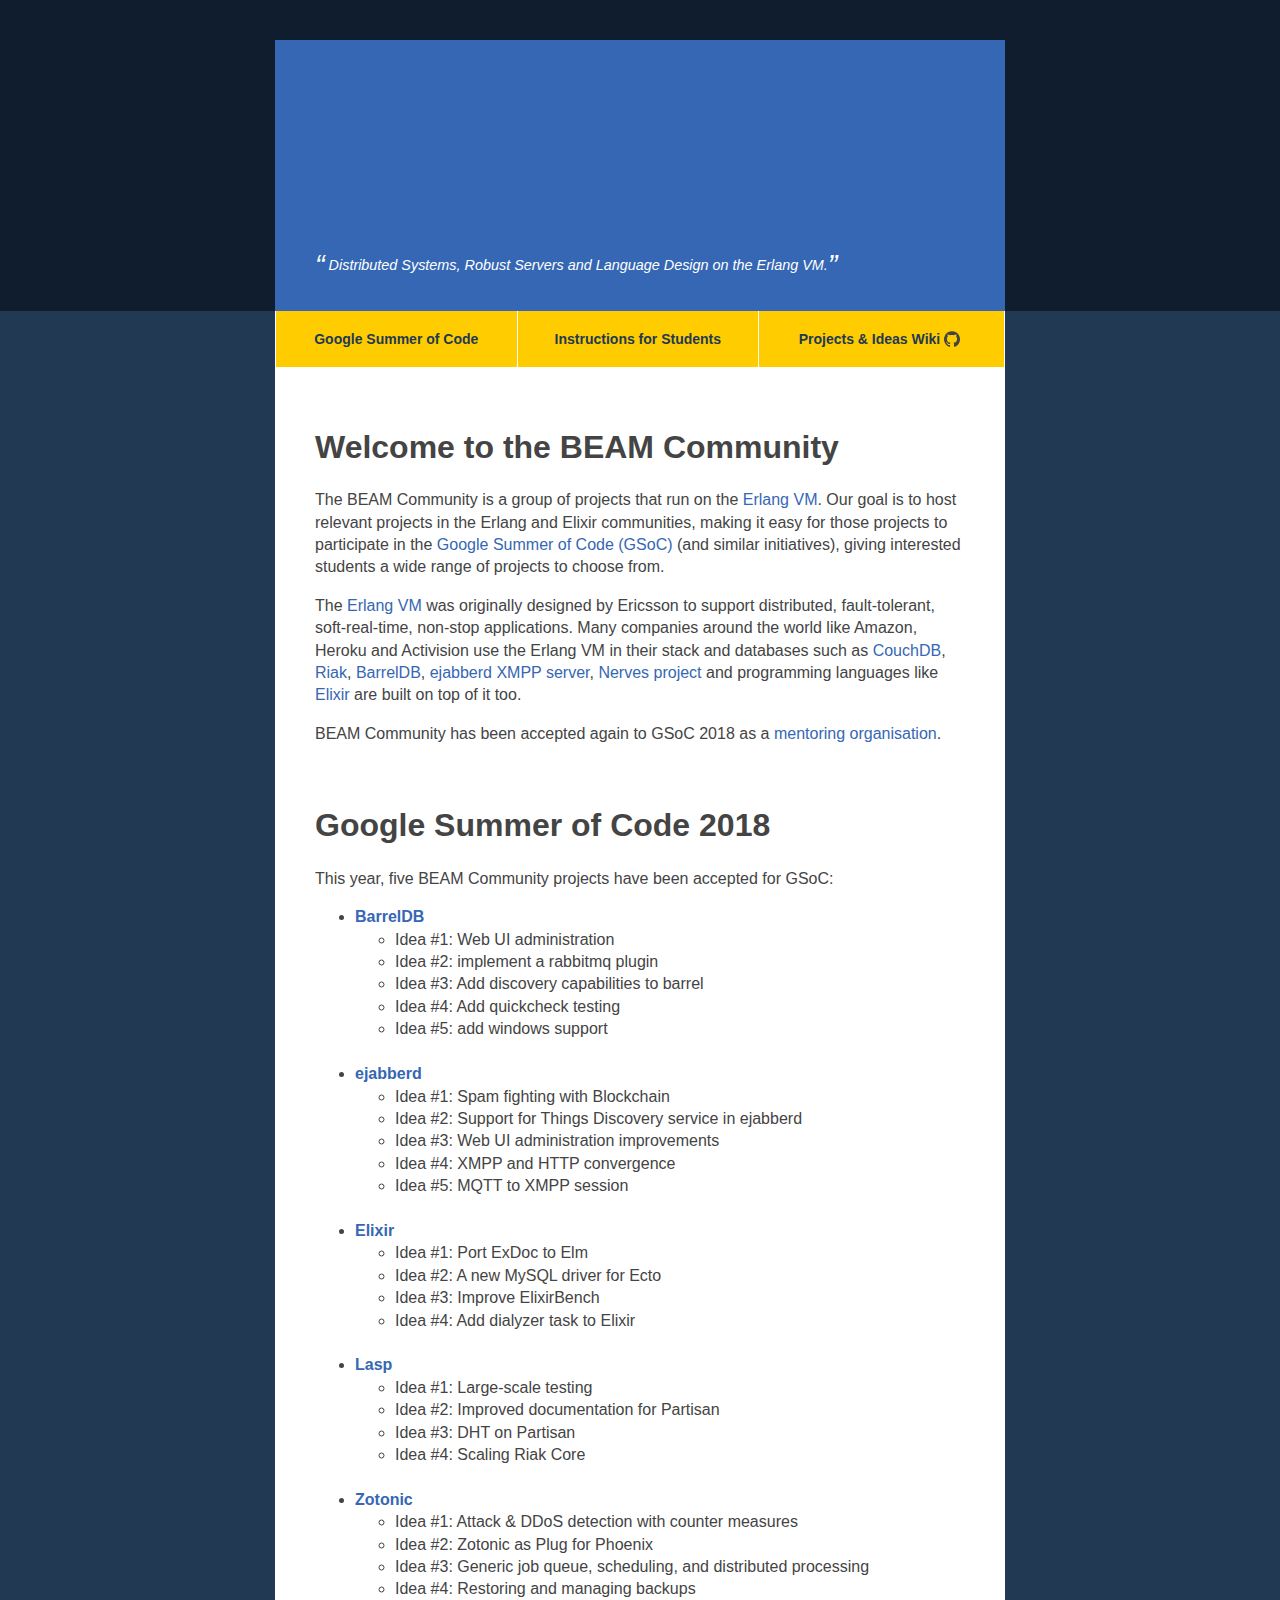
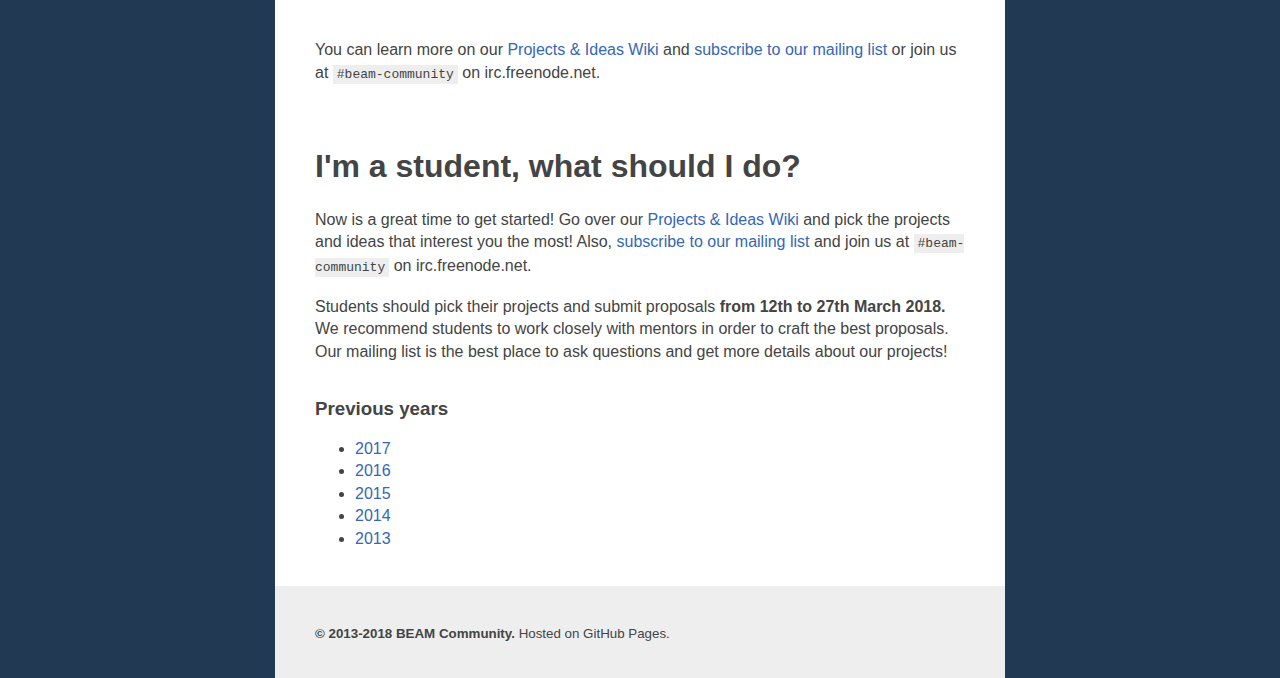
==== commit de900573: "Update index.html" ====
--- a/index.html
+++ b/index.html
@@ -29,6 +29,7 @@
 
       line-height: 140%;
       font-family: sans-serif;
+      -webkit-text-size-adjust: none;
     }
 
     a {
@@ -221,7 +222,7 @@
           var hash = this.hash;
 
           $('html, body').animate({
-            scrollTop: $(hash).offset().top - 90
+            scrollTop: $(hash).offset().top - (30 + $('#nav menu').height())
           }, 600, function(){
             window.location.hash = hash;
           });
@@ -289,6 +290,7 @@
             <li>Idea #1: Port ExDoc to Elm</li>
             <li>Idea #2: A new MySQL driver for Ecto</li>
             <li>Idea #3: Improve ElixirBench</li>
+            <li>Idea #4: Add dialyzer task to Elixir</li>
           </ul>
           <br />
         </li>
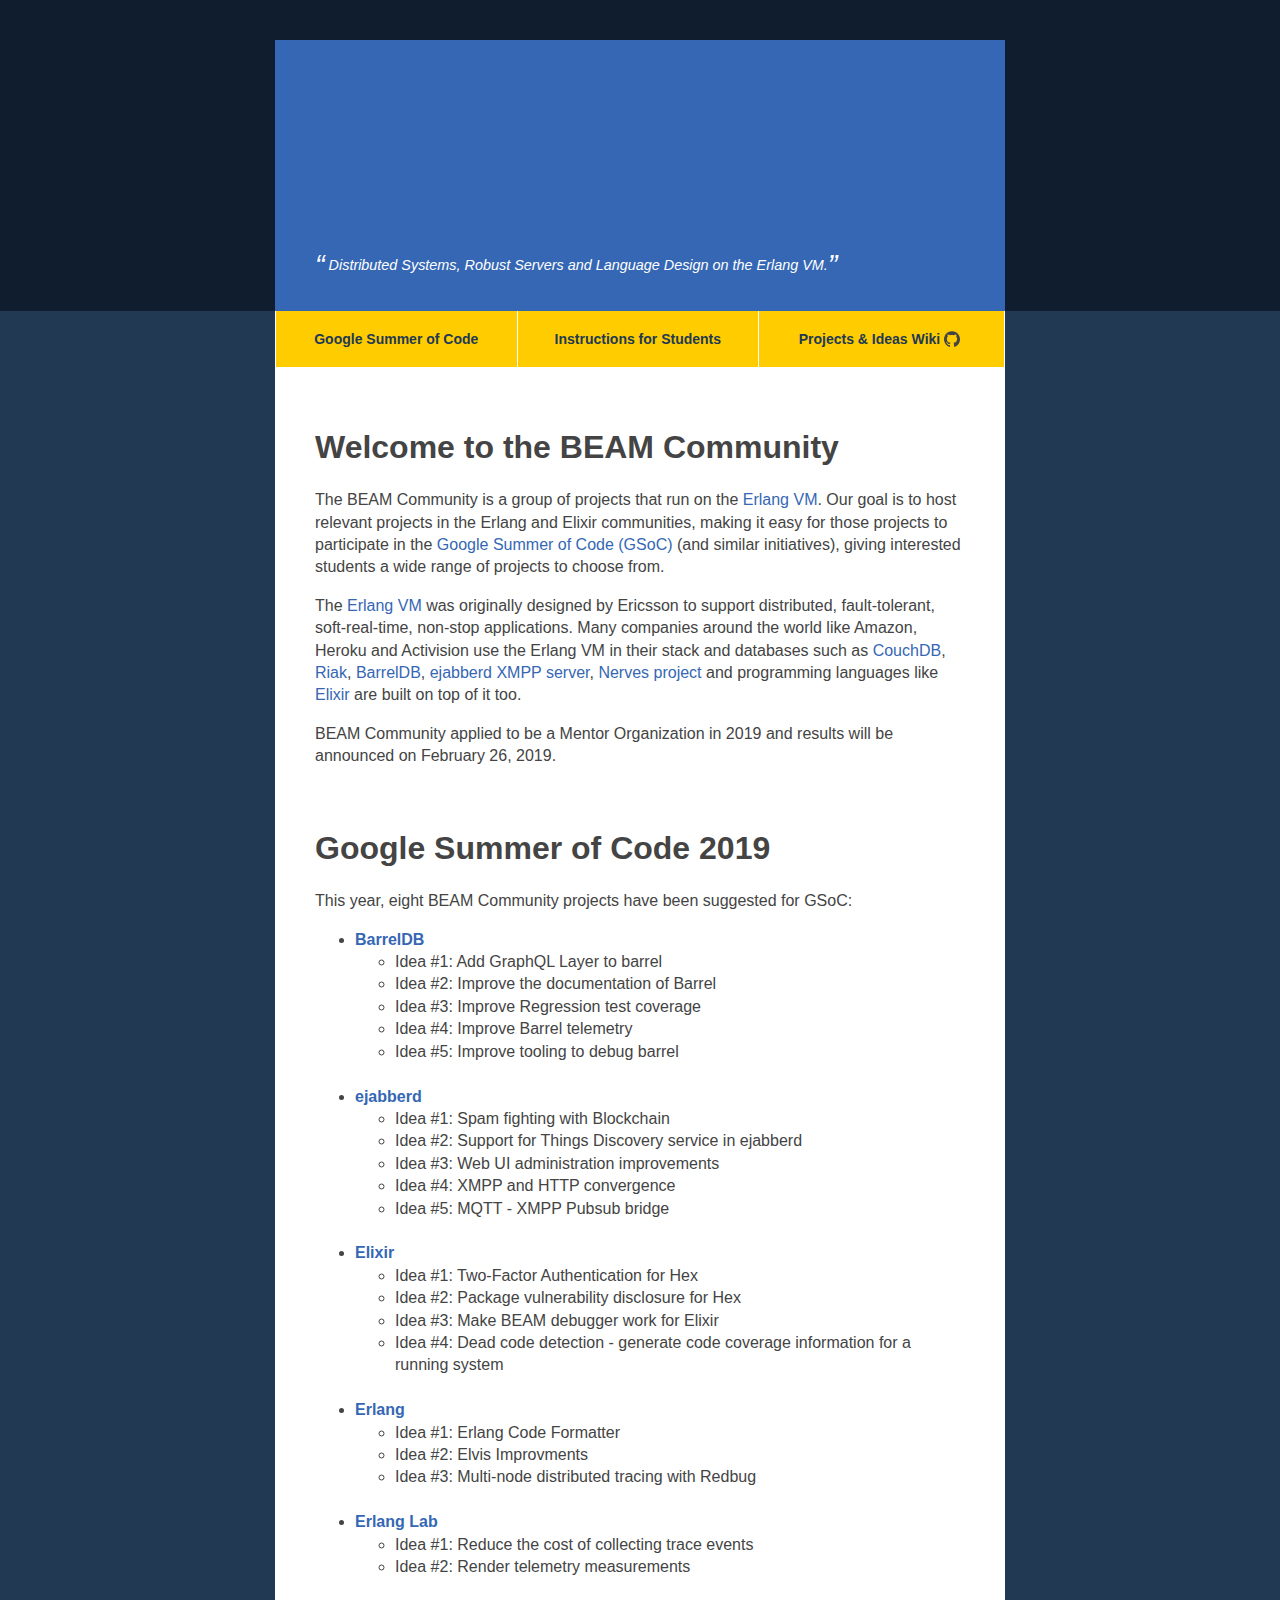
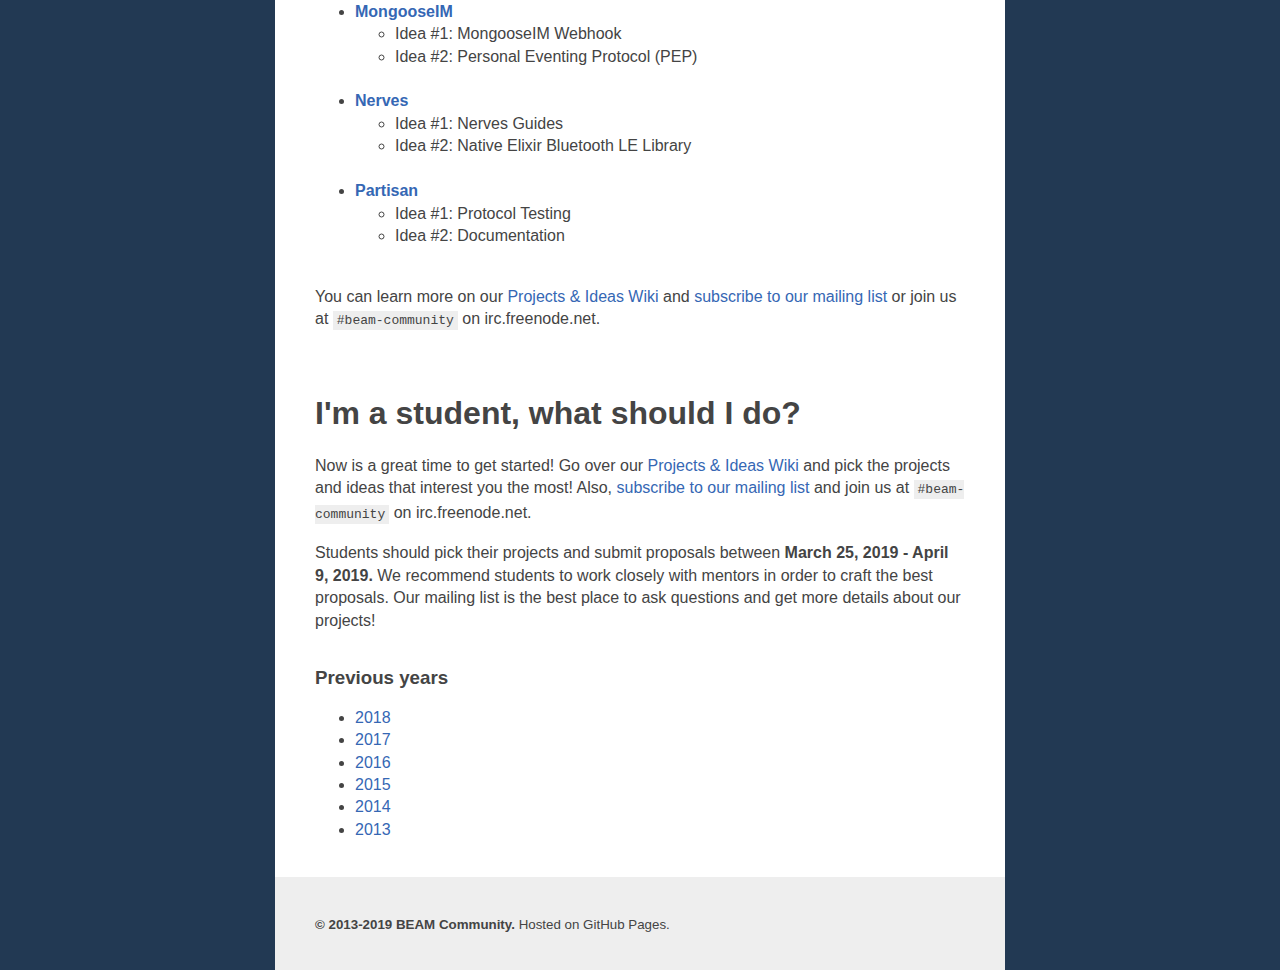
==== commit 340cc604: "Update index.html for 2019" ====
--- a/index.html
+++ b/index.html
@@ -258,20 +258,20 @@
       <p>The <a href="http://en.wikipedia.org/wiki/Erlang_(programming_language)" target="_blank">Erlang VM</a> was originally designed by Ericsson to support distributed, fault-tolerant, soft-real-time, non-stop applications. Many companies around the world like Amazon, Heroku and Activision use the Erlang VM in their stack and databases such as <a href="http://couchdb.apache.org/" target="_blank">CouchDB</a>, <a href="http://basho.com/riak/" target="_blank">Riak</a>, <a href="https://barrel-db.org/" target="_blank">BarrelDB</a>, <a href="https://www.ejabberd.im">ejabberd XMPP server</a>, <a href="http://nerves-project.org/" target="_blank">Nerves project</a> and programming languages like <a href="http://elixir-lang.org" target="_blank">Elixir</a> are built on top of it too.</p>
 
 
-      <p>BEAM Community has been accepted again to GSoC 2018 as a <a href="https://summerofcode.withgoogle.com/organizations/6486585449644032/">mentoring organisation</a>.</p>
-
-      <h2 id="gsoc-projects">Google Summer of Code 2018</h2>
-
-      <p>This year, five BEAM Community projects have been accepted for GSoC:</p>
+      <p>BEAM Community applied to be a Mentor Organization in 2019 and results will be announced on February 26, 2019.</p>
+
+      <h2 id="gsoc-projects">Google Summer of Code 2019</h2>
+
+      <p>This year, eight BEAM Community projects have been suggested for GSoC:</p>
 
       <ul>
         <li><strong><a href="https://github.com/beamcommunity/beamcommunity.github.com/wiki/Project:-Barrel">BarrelDB</a></strong>
           <ul>
-            <li>Idea #1: Web UI administration</li>
-            <li>Idea #2: implement a rabbitmq plugin</li>
-            <li>Idea #3: Add discovery capabilities to barrel</li>
-            <li>Idea #4: Add quickcheck testing</li>
-            <li>Idea #5: add windows support</li>
+            <li>Idea #1: Add GraphQL Layer to barrel</li>
+            <li>Idea #2: Improve the documentation of Barrel</li>
+            <li>Idea #3: Improve Regression test coverage</li>
+            <li>Idea #4: Improve Barrel telemetry</li>
+            <li>Idea #5: Improve tooling to debug barrel</li>
           </ul>
           <br />
         </li>
@@ -281,34 +281,52 @@
             <li>Idea #2: Support for Things Discovery service in ejabberd</li>
             <li>Idea #3: Web UI administration improvements</li>
             <li>Idea #4: XMPP and HTTP convergence</li>
-            <li>Idea #5: MQTT to XMPP session</li>
+            <li>Idea #5: MQTT - XMPP Pubsub bridge</li>
           </ul>
           <br />
         </li>
         <li><strong><a href="https://github.com/beamcommunity/beamcommunity.github.com/wiki/Project:-Elixir">Elixir</a></strong>
           <ul>
-            <li>Idea #1: Port ExDoc to Elm</li>
-            <li>Idea #2: A new MySQL driver for Ecto</li>
-            <li>Idea #3: Improve ElixirBench</li>
-            <li>Idea #4: Add dialyzer task to Elixir</li>
-          </ul>
-          <br />
-        </li>
-        <li><strong><a href="https://github.com/beamcommunity/beamcommunity.github.com/wiki/Project:-Lasp">Lasp</a></strong>
-          <ul>
-            <li>Idea #1: Large-scale testing</li>
-            <li>Idea #2: Improved documentation for Partisan</li>
-            <li>Idea #3: DHT on Partisan</li>
-            <li>Idea #4: Scaling Riak Core</li>
-          </ul>
-          <br />
-        </li>
-        <li><strong><a href="https://github.com/beamcommunity/beamcommunity.github.com/wiki/Project:-Zotonic">Zotonic</a></strong>
-          <ul>
-            <li>Idea #1: Attack &amp; DDoS detection with counter measures</li>
-            <li>Idea #2: Zotonic as Plug for Phoenix</li>
-            <li>Idea #3: Generic job queue, scheduling, and distributed processing</li>
-            <li>Idea #4: Restoring and managing backups</li>
+            <li>Idea #1: Two-Factor Authentication for Hex</li>
+            <li>Idea #2: Package vulnerability disclosure for Hex</li>
+            <li>Idea #3: Make BEAM debugger work for Elixir</li>
+            <li>Idea #4: Dead code detection - generate code coverage information for a running system</li>
+          </ul>
+          <br />
+        </li>
+        <li><strong><a href="https://github.com/beamcommunity/beamcommunity.github.com/wiki/Project:-Erlang">Erlang</a></strong>
+          <ul>
+            <li>Idea #1: Erlang Code Formatter</li>
+            <li>Idea #2: Elvis Improvments</li>
+            <li>Idea #3: Multi-node distributed tracing with Redbug</li>
+          </ul>
+          <br />
+        </li>
+        <li><strong><a href="https://github.com/beamcommunity/beamcommunity.github.com/wiki/Project:-Erlang-Lab">Erlang Lab</a></strong>
+          <ul>
+            <li>Idea #1: Reduce the cost of collecting trace events</li>
+            <li>Idea #2: Render telemetry measurements</li>
+          </ul>
+          <br />
+        </li>
+        <li><strong><a href="https://github.com/beamcommunity/beamcommunity.github.com/wiki/Project:-MongooseIM">MongooseIM</a></strong>
+          <ul>
+            <li>Idea #1: MongooseIM Webhook</li>
+            <li>Idea #2: Personal Eventing Protocol (PEP)</li>
+          </ul>
+          <br />
+        </li>
+        <li><strong><a href="https://github.com/beamcommunity/beamcommunity.github.com/wiki/Project:-Nerves">Nerves</a></strong>
+          <ul>
+            <li>Idea #1: Nerves Guides</li>
+            <li>Idea #2: Native Elixir Bluetooth LE Library</li>
+          </ul>
+          <br />
+        </li>
+        <li><strong><a href="https://github.com/beamcommunity/beamcommunity.github.com/wiki/Project:-Partisan">Partisan</a></strong>
+          <ul>
+            <li>Idea #1: Protocol Testing</li>
+            <li>Idea #2: Documentation</li>
           </ul>
           <br />
         </li>
@@ -321,12 +339,14 @@
 
       <p>Now is a great time to get started! Go over our <a href="https://github.com/beamcommunity/beamcommunity.github.com/wiki">Projects &amp; Ideas Wiki</a> and pick the projects and ideas that interest you the most! Also, <a href="https://groups.google.com/d/forum/beam-community" target="_blank">subscribe to our mailing list</a> and join us at <code>#beam-community</code> on irc.freenode.net.</p>
 
-      <p>Students should pick their projects and submit proposals <strong>from 12th to 27th March 2018.</strong> We recommend students to work closely with mentors in order to craft the best proposals. Our mailing list is the best place to ask questions and get more details about our projects!</p>
+      <p>Students should pick their projects and submit proposals between <strong>March 25, 2019 - April 9, 2019.</strong> We recommend students to work closely with mentors in order to craft the best proposals. Our mailing list is the best place to ask questions and get more details about our projects!</p>
 
 
       <h3>Previous years</h3>
 
       <ul>
+        <li><a href="https://github.com/beamcommunity/beamcommunity.github.com/tree/master/_posts/2018/Home.md" target="_blank">2018</a></li>
+        
         <li><a href="https://github.com/beamcommunity/beamcommunity.github.com/blob/master/_posts/2017/Home.md" target="_blank">2017</a></li>
 
         <li><a href="https://github.com/beamcommunity/beamcommunity.github.com/blob/master/_posts/2016/Home.md" target="_blank">2016</a></li>
@@ -343,7 +363,7 @@
 
   <div id="footer">
     <footer>
-      <p><small><strong>&copy; 2013-2018 BEAM Community.</strong> Hosted on GitHub Pages.</small></p>
+      <p><small><strong>&copy; 2013-2019 BEAM Community.</strong> Hosted on GitHub Pages.</small></p>
     </footer>
   </div>
 
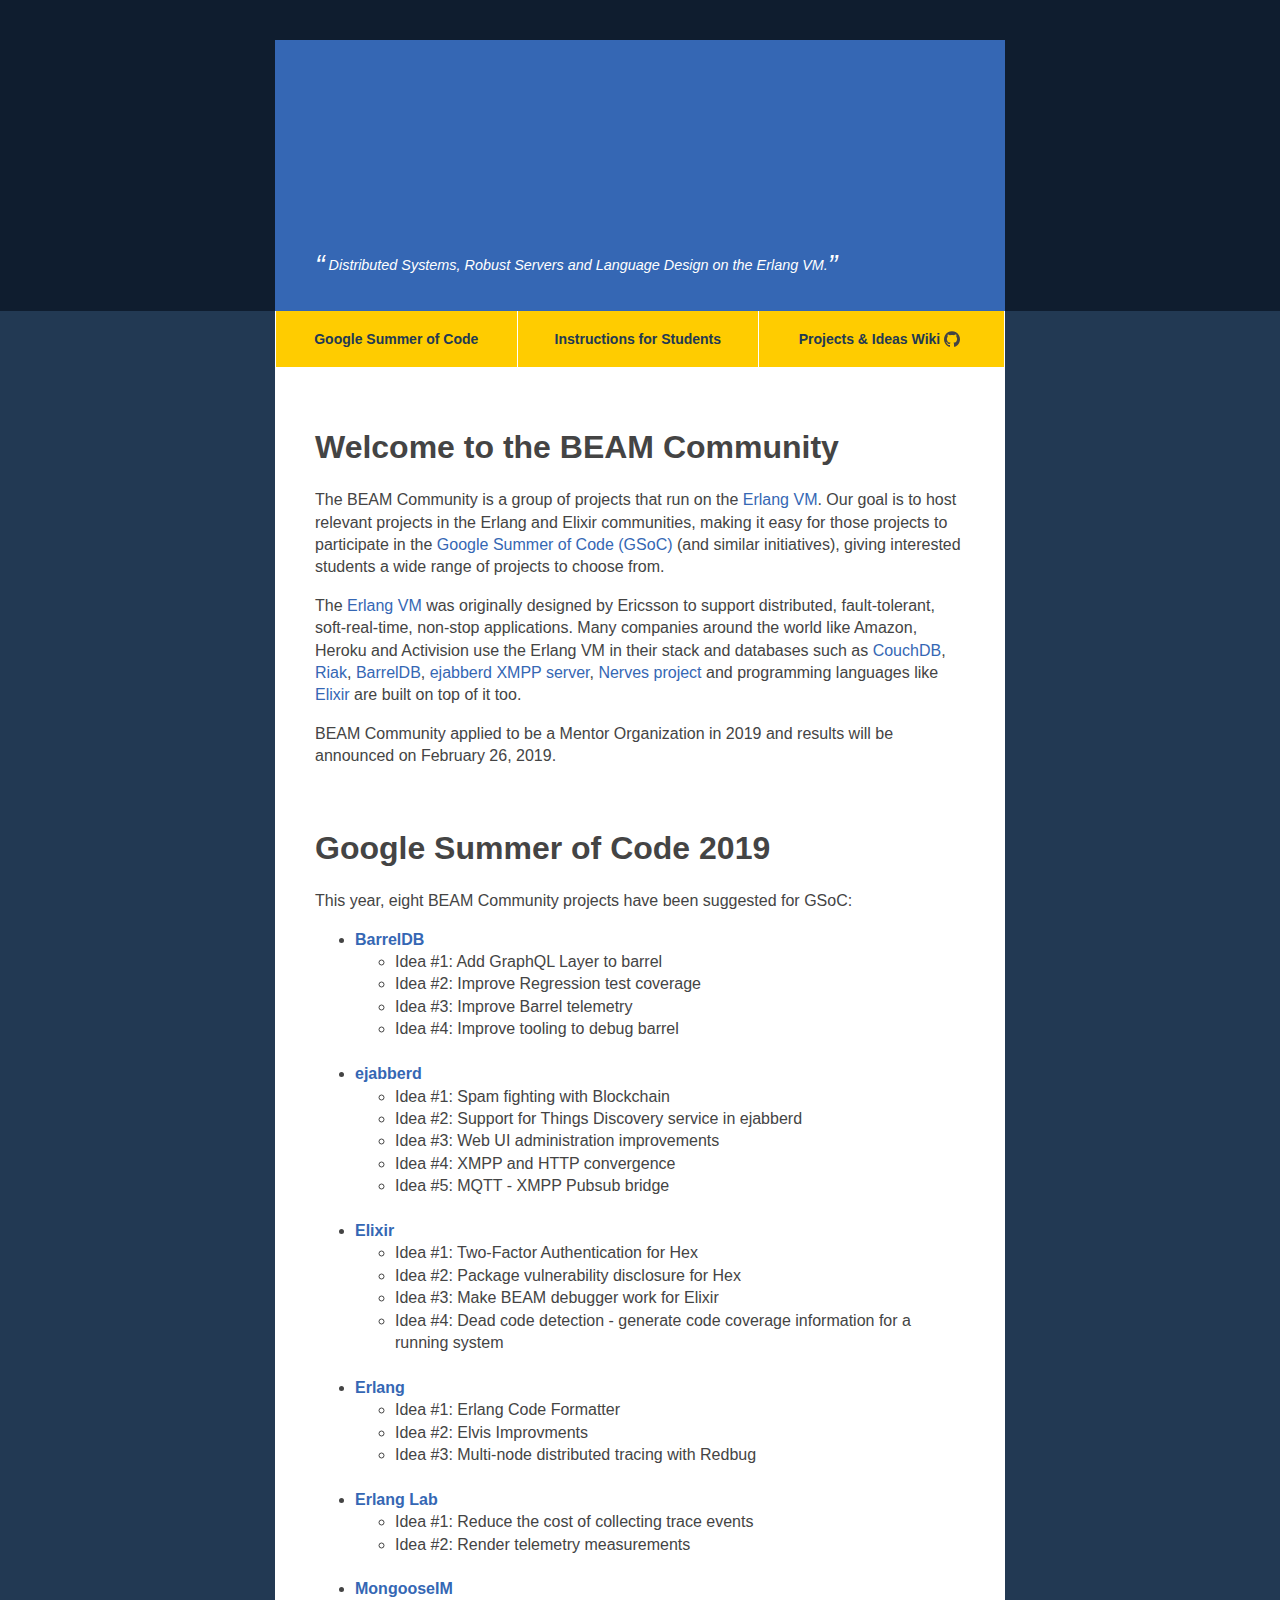
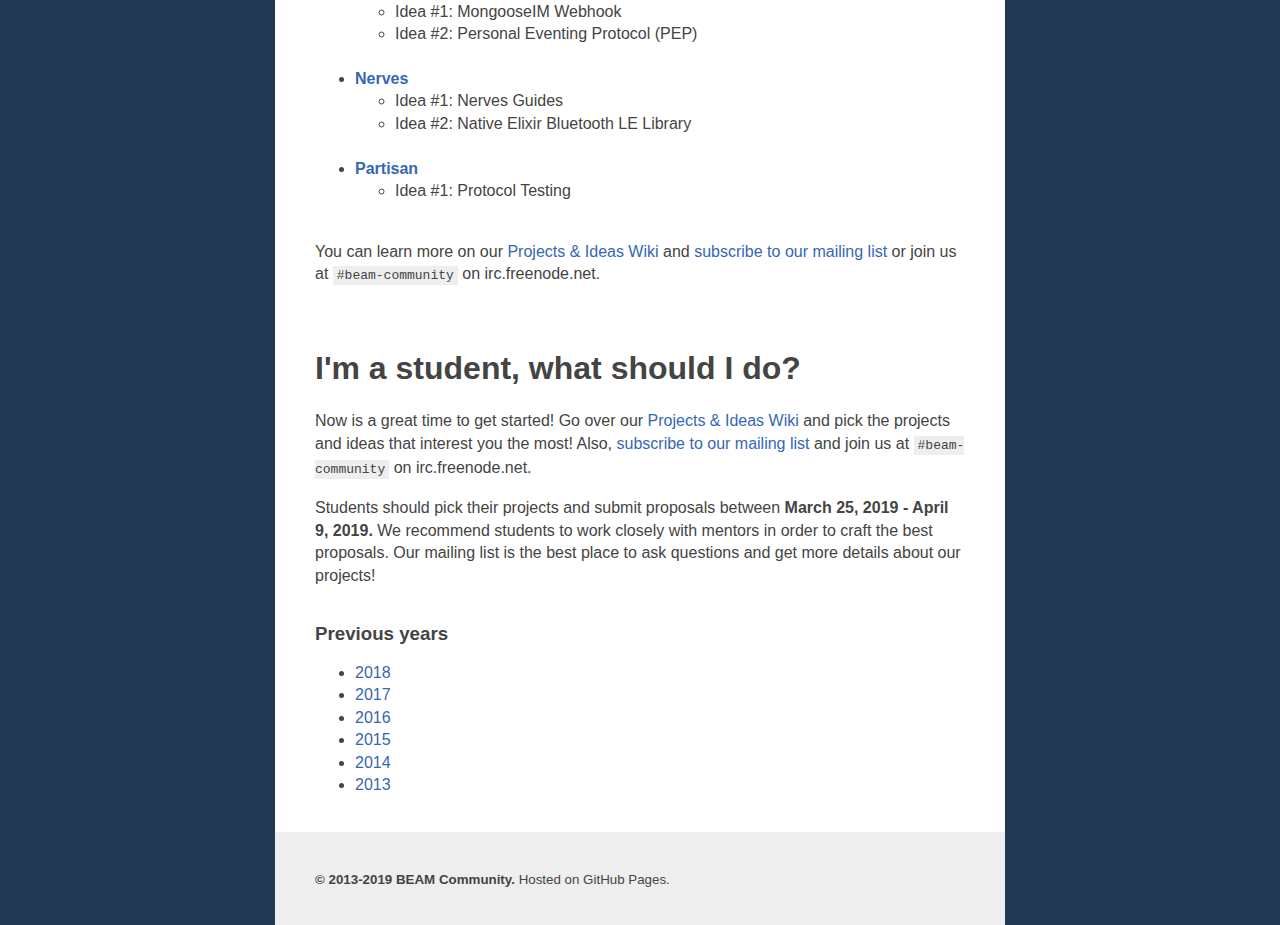
==== commit ac640a0d: "Documentation is not a valid GSoC idea" ====
--- a/index.html
+++ b/index.html
@@ -268,10 +268,9 @@
         <li><strong><a href="https://github.com/beamcommunity/beamcommunity.github.com/wiki/Project:-Barrel">BarrelDB</a></strong>
           <ul>
             <li>Idea #1: Add GraphQL Layer to barrel</li>
-            <li>Idea #2: Improve the documentation of Barrel</li>
-            <li>Idea #3: Improve Regression test coverage</li>
-            <li>Idea #4: Improve Barrel telemetry</li>
-            <li>Idea #5: Improve tooling to debug barrel</li>
+            <li>Idea #2: Improve Regression test coverage</li>
+            <li>Idea #3: Improve Barrel telemetry</li>
+            <li>Idea #4: Improve tooling to debug barrel</li>
           </ul>
           <br />
         </li>
@@ -326,7 +325,6 @@
         <li><strong><a href="https://github.com/beamcommunity/beamcommunity.github.com/wiki/Project:-Partisan">Partisan</a></strong>
           <ul>
             <li>Idea #1: Protocol Testing</li>
-            <li>Idea #2: Documentation</li>
           </ul>
           <br />
         </li>
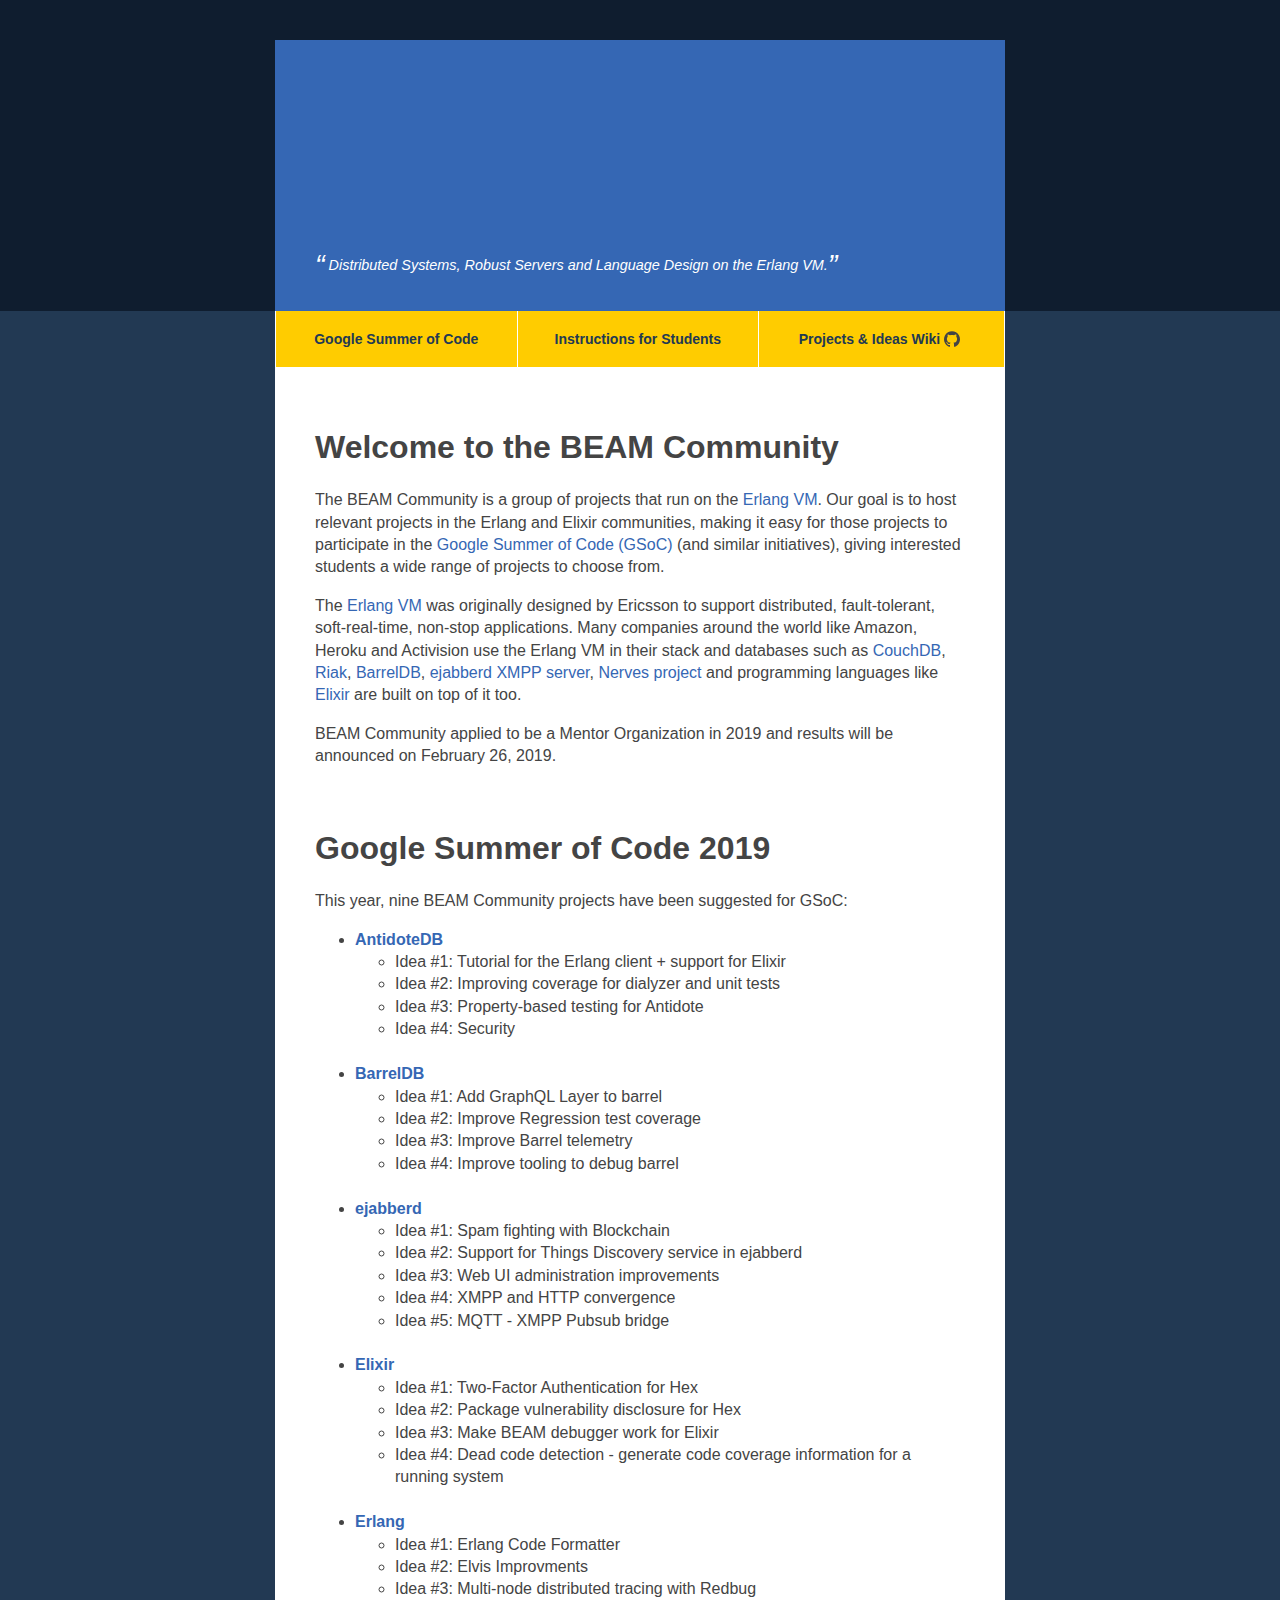
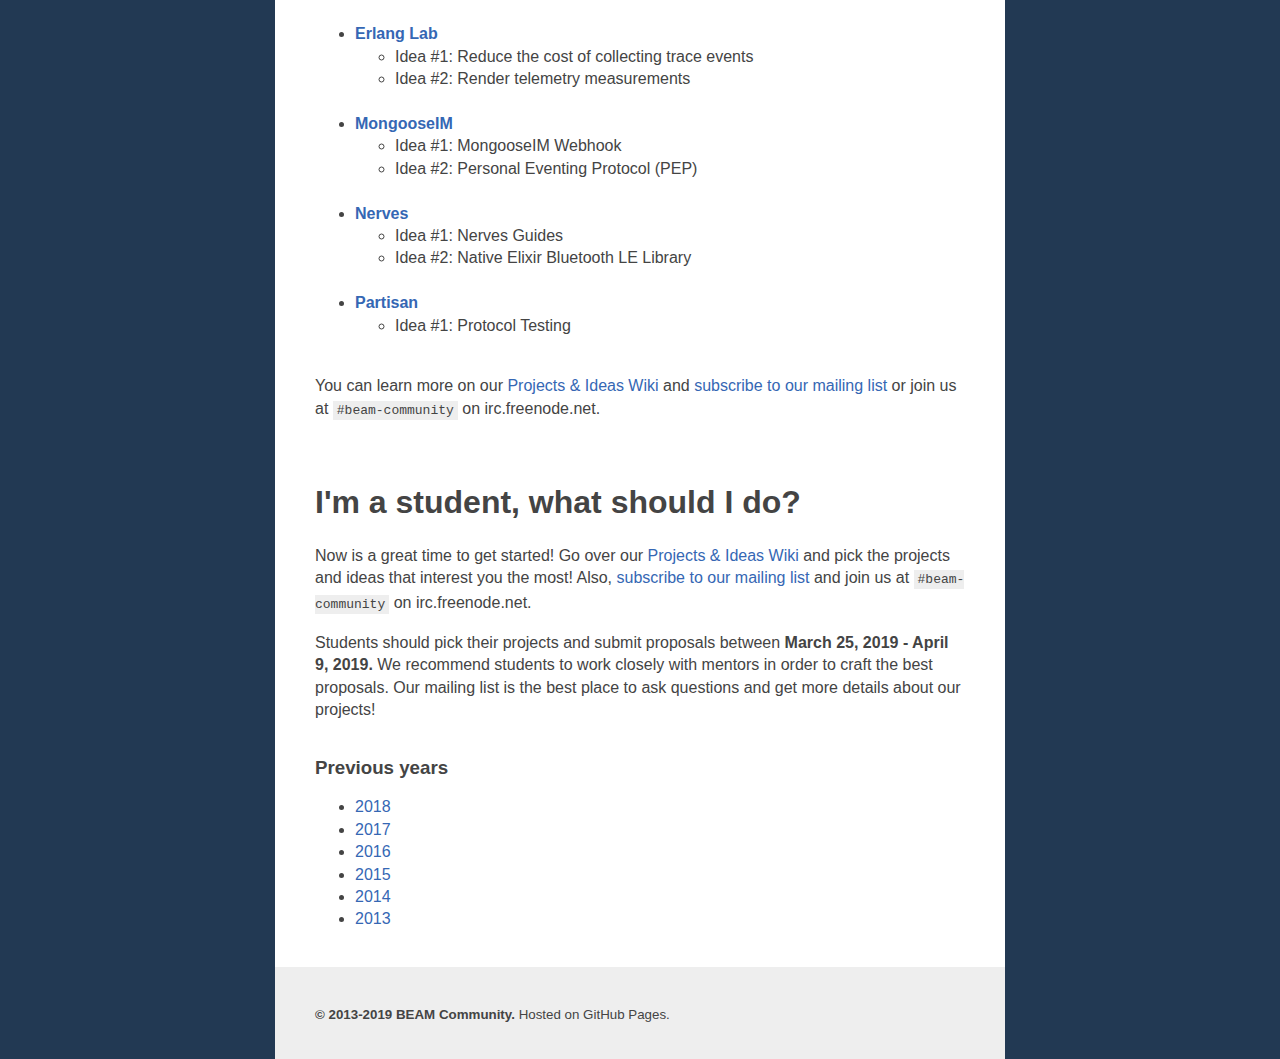
==== commit f36d741a: "Adding projects on AntidoteDB" ====
--- a/index.html
+++ b/index.html
@@ -202,7 +202,7 @@
     $(function() {
       /* Make menu sticky */
       function checkScroll() {
-        if ($(this).scrollTop() >= 40 + $('#header').height() ){  
+        if ($(this).scrollTop() >= 40 + $('#header').height() ){
           $('#content').addClass('padded');
           $('#nav').addClass('sticky');
         }
@@ -262,9 +262,18 @@
 
       <h2 id="gsoc-projects">Google Summer of Code 2019</h2>
 
-      <p>This year, eight BEAM Community projects have been suggested for GSoC:</p>
+      <p>This year, nine BEAM Community projects have been suggested for GSoC:</p>
 
       <ul>
+        <li><strong><a href="https://github.com/beamcommunity/beamcommunity.github.com/wiki/Project:-Antidote">AntidoteDB</a></strong>
+          <ul>
+            <li>Idea #1: Tutorial for the Erlang client + support for Elixir</li>
+            <li>Idea #2: Improving coverage for dialyzer and unit tests</li>
+            <li>Idea #3: Property-based testing for Antidote</li>
+            <li>Idea #4: Security</li>
+          </ul>
+          <br />
+        </li>
         <li><strong><a href="https://github.com/beamcommunity/beamcommunity.github.com/wiki/Project:-Barrel">BarrelDB</a></strong>
           <ul>
             <li>Idea #1: Add GraphQL Layer to barrel</li>
@@ -344,7 +353,7 @@
 
       <ul>
         <li><a href="https://github.com/beamcommunity/beamcommunity.github.com/tree/master/_posts/2018/Home.md" target="_blank">2018</a></li>
-        
+
         <li><a href="https://github.com/beamcommunity/beamcommunity.github.com/blob/master/_posts/2017/Home.md" target="_blank">2017</a></li>
 
         <li><a href="https://github.com/beamcommunity/beamcommunity.github.com/blob/master/_posts/2016/Home.md" target="_blank">2016</a></li>
